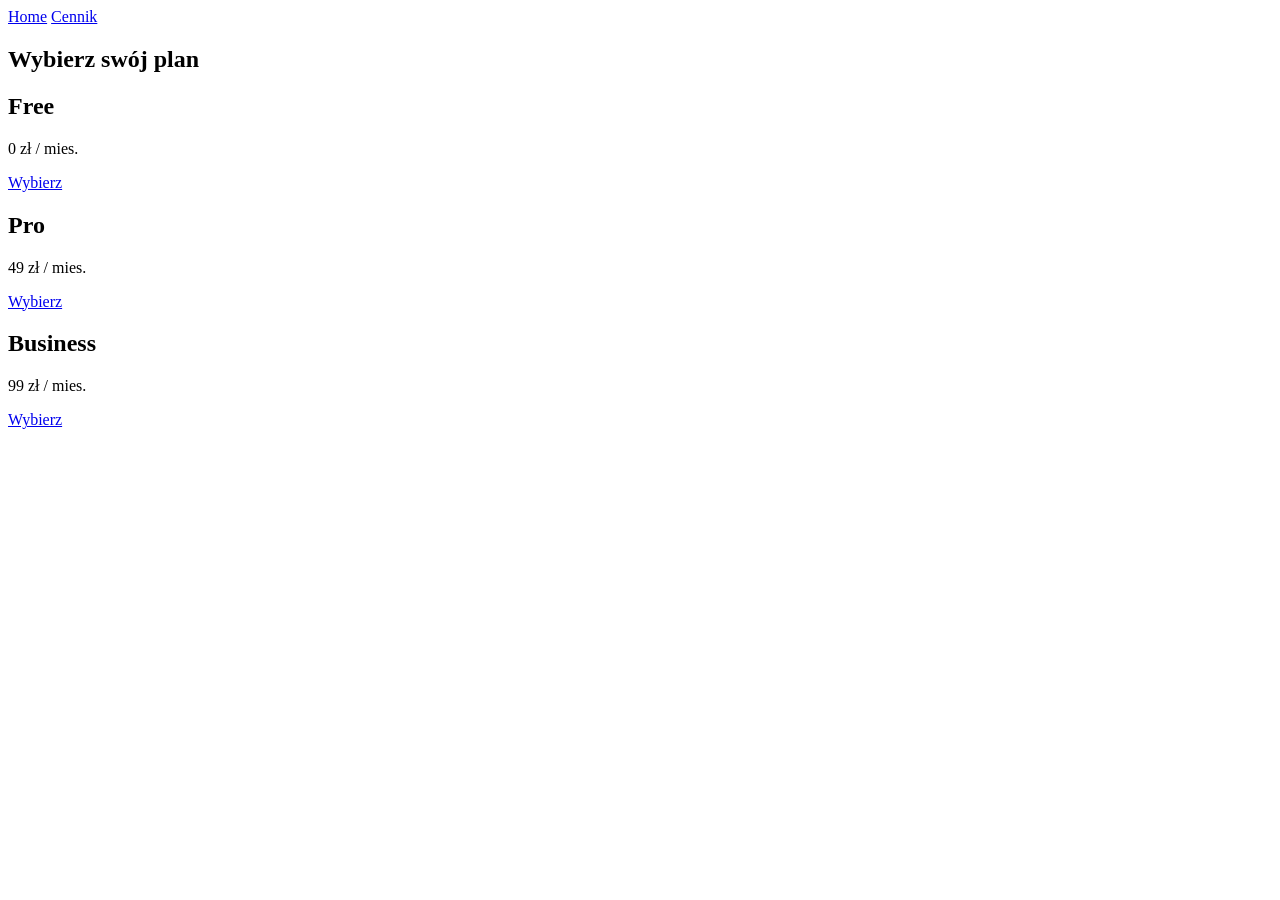
==== pricing.html @ 76b4f610 "Implement LAB 2 structure" ====
<!DOCTYPE html>
<html lang="pl">
<head>
    <meta charset="UTF-8">
    <meta name="viewport" content="width=device-width, initial-scale=1.0">
    <title>Cennik - ProjectMate</title>
    <link rel="stylesheet" href="style.css">
</head>
<body>
    <nav>
        <a href="index.html">Home</a>
        <a href="pricing.html">Cennik</a>
    </nav>

    <section id="pricing-tables">
        <h1>Wybierz swój plan</h1>
        <div class="plan">
            <h2>Free</h2>
            <p>0 zł / mies.</p>
            <a href="index.html#signup" class="btn-pricing">Wybierz</a>
        </div>
        <div class="plan">
            <h2>Pro</h2>
            <p>49 zł / mies.</p>
            <a href="index.html#signup" class="btn-pricing">Wybierz</a>
        </div>
        <div class="plan">
            <h2>Business</h2>
            <p>99 zł / mies.</p>
            <a href="index.html#signup" class="btn-pricing">Wybierz</a>
        </div>
    </section>
</body>
</html>
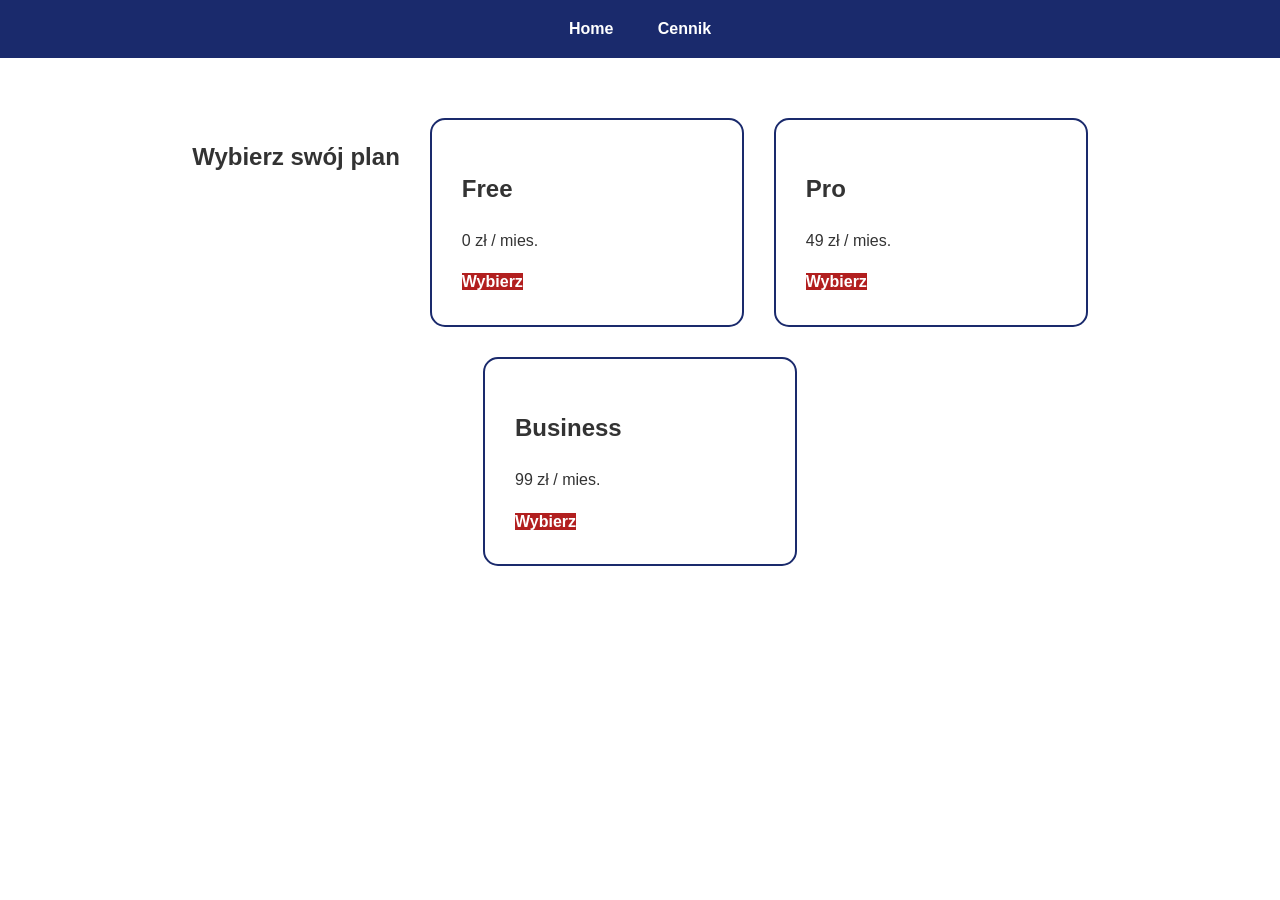
==== commit b17d500e: "Install GTM scripts on all pages" ====
--- a/pricing.html
+++ b/pricing.html
@@ -1,12 +1,19 @@
 <!DOCTYPE html>
 <html lang="pl">
 <head>
+    <script>(function(w,d,s,l,i){w[l]=w[l]||[];w[l].push({'gtm.start':
+    new Date().getTime(),event:'gtm.js'});var f=d.getElementsByTagName(s)[0],
+    j=d.createElement(s),dl=l!='dataLayer'?'&l='+l:'';j.async=true;j.src=
+    'https://www.googletagmanager.com/gtm.js?id='+i+dl;f.parentNode.insertBefore(j,f);
+    })(window,document,'script','dataLayer','GTM-M49PXN34');</script>
     <meta charset="UTF-8">
     <meta name="viewport" content="width=device-width, initial-scale=1.0">
     <title>Cennik - ProjectMate</title>
     <link rel="stylesheet" href="style.css">
 </head>
 <body>
+    <noscript><iframe src="https://www.googletagmanager.com/ns.html?id=GTM-M49PXN34"
+    height="0" width="0" style="display:none;visibility:hidden"></iframe></noscript>
     <nav>
         <a href="index.html">Home</a>
         <a href="pricing.html">Cennik</a>
--- a/style.css
+++ b/style.css
@@ -0,0 +1,88 @@
+body {
+    font-family: 'Segoe UI', Tahoma, Geneva, Verdana, sans-serif;
+    line-height: 1.6;
+    margin: 0;
+    color: #333;
+    scroll-behavior: smooth;
+}
+
+nav {
+    background: #1a2a6c;
+    padding: 1rem;
+    position: sticky;
+    top: 0;
+    text-align: center;
+}
+
+nav a {
+    color: white;
+    margin: 0 20px;
+    text-decoration: none;
+    font-weight: bold;
+}
+
+header.hero {
+    background: linear-gradient(to right, #f4f4f4, #e0e0e0);
+    padding: 100px 20px;
+    text-align: center;
+}
+
+section {
+    padding: 60px 20px;
+    max-width: 900px;
+    margin: auto;
+}
+
+.cta-secondary {
+    text-align: center;
+    background: #f9f9f9;
+}
+
+#pricing-tables {
+    display: flex;
+    justify-content: center;
+    gap: 30px;
+    flex-wrap: wrap;
+}
+
+.plan {
+    border: 2px solid #1a2a6c;
+    padding: 30px;
+    border-radius: 15px;
+    width: 250px;
+    transition: transform 0.3s;
+}
+
+.plan:hover {
+    transform: translateY(-10px);
+}
+
+#signup-form {
+    display: flex;
+    flex-direction: column;
+    gap: 15px;
+    background: #eee;
+    padding: 30px;
+    border-radius: 10px;
+}
+
+input, select, button {
+    padding: 12px;
+    font-size: 1rem;
+    border-radius: 5px;
+    border: 1px solid #ccc;
+}
+
+button, .btn-pricing {
+    background: #b21f1f;
+    color: white;
+    border: none;
+    cursor: pointer;
+    font-weight: bold;
+    text-decoration: none;
+}
+
+button:hover {
+    background: #fdbb2d;
+    color: #1a2a6c;
+}
